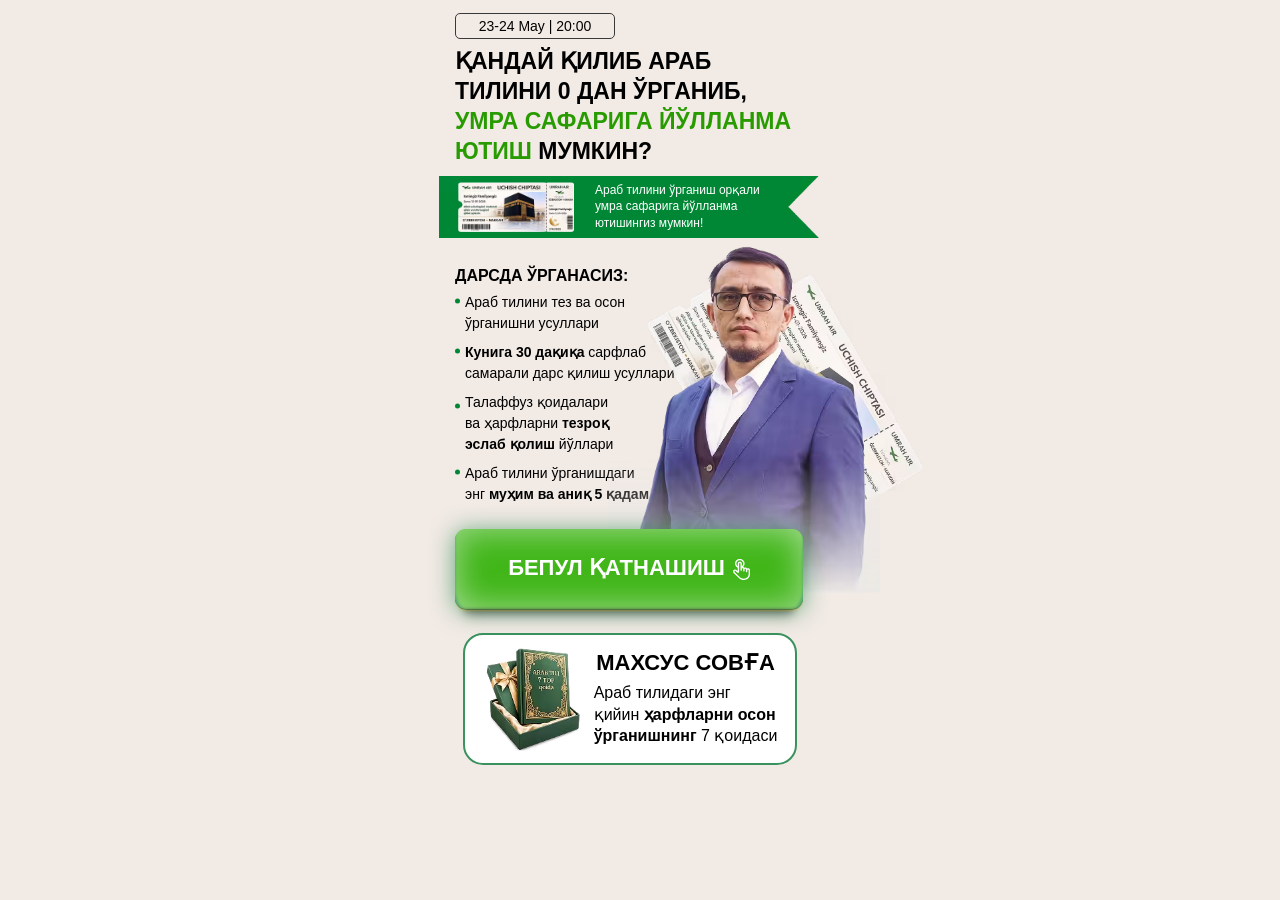
==== a/index.html @ 67188be0 "Update index.html" ====
<!DOCTYPE html>
<html lang="uz">

<head>
    <meta charset="UTF-8">
    <meta name="viewport" content="width=device-width, initial-scale=1.0">
    <title>Arab tili</title>
   <script async src="https://spliturltest.asosit.uz/abtest.js" data-site-id="A-bi5WSchbYVlJ-X" data-api-base="https://spliturltest.asosit.uz"></script>
    <style>
* { margin: 0; padding: 0; box-sizing: border-box } html, body { overflow-x: hidden } body { background-color: #F1EAE5 } .webiner { padding-top: 13px; padding-bottom: 36px; } .webiner__container { max-width: 390px; margin: 0 auto; position: relative; padding: 0 10px; } .webiner__top { border: 1px solid #393939; border-radius: 5px; max-width: 160px; width: 100%; padding: 5px 8px; margin-bottom: 8px; } .webiner__top h2 { font-family: Ubuntu, sans-serif; font-weight: 500; font-size: 14px; line-height: 100%; text-align: center; } .webiner__top p { font-family: Buyan, sans-serif; font-weight: 400; font-size: 12px; line-height: 100%; } .webiner__title { font-family: Ubuntu, sans-serif; font-weight: 700; font-size: clamp(20px, 6.3vw, 23px); line-height: 130%; margin-bottom: 9px; letter-spacing: 1%; text-transform: uppercase; display: block; } .webiner__title span { color: #289B00; } .webiner__box { position: relative; } .webiner__info-title { font-family: Montserrat, sans-serif; font-weight: 700; font-size: 16px; line-height: 100%; text-transform: uppercase; margin-bottom: 8px; } .webiner__nav { display: flex; flex-direction: column; gap: 8px; margin-left: 10px; margin-bottom: 24px; list-style: none; } .webiner__nav li { font-family: Ubuntu, sans-serif; font-weight: 400; font-size: clamp(12px, 3.5vw, 14px); line-height: 150%; position: relative; } .webiner__nav li span { font-weight: 700; } .webiner__nav li::before { content: ""; position: absolute; left: -10px; top: 22%; transform: translateY(-50%); width: 5px; height: 5px; background: #008736; border-radius: 50%; } .gift { display: flex; align-items: center; justify-content: start; gap: 8px; background-image: url(./images/gift-bg.avif); background-repeat: no-repeat; background-size: cover; padding: 6px 6px 6px 6px; background-position: center; margin-bottom: 30px; margin-left: -16px; } .gift img { max-width: clamp(120px, 37vw, 142px); height: 50px; object-fit: contain; flex-shrink: 0; } .gift p { font-family: Ubuntu, sans-serif; font-weight: 400; font-size: clamp(10px, 3.4vw, 12px); line-height: 140%; color: white; } .gradient { background: linear-gradient(180deg, rgba(247, 241, 235, 0) 68.12%, #F7F1EB 100%); max-width: 241px; width: 100%; } .webiner__images { max-width: clamp(219px, 73vw, 317px); width: 100%; height: auto; position: absolute; top: -22px; right: -100px; } .present { max-width: 334px; width: 100%; background-color: white; border: 2px solid #3B925F; display: flex; align-items: center; justify-content: center; gap: 12px; padding-top: 13px; padding-bottom: 12px; border-radius: 20px; margin-left: 8px; } .present img { max-width: 99px; width: 100%; } .present__col h3 { font-family: Ubuntu, sans-serif; font-weight: 700; font-size: clamp(20px, 6vw, 22px); line-height: 100%; text-align: center; text-transform: uppercase; margin-bottom: 8px; } .present__col p { font-family: Ubuntu, sans-serif; font-weight: 300; font-size: clamp(15px, 4.5vw, 16px); line-height: 135%; } .present__col p span { font-weight: 700; } .webiner__btn { font-family: Ubuntu, sans-serif; font-weight: 700; font-size: 22px; text-decoration: none; line-height: 100%; text-align: center; text-transform: uppercase; color: white; text-shadow: 0px 0.74px 0px 0px #00000026; border: none; padding: 28px 0 30px 0; cursor: pointer; text-align: center; max-width: 348px; width: 100%; background-color: #41B619; border-radius: 11px; box-shadow: 7.36px 7.36px 29.45px 0px #FFFFFF4D inset, -7.36px -7.36px 29.45px 0px #FFFFFF4D inset, 0px 0.74px 0px 0px #01763080, 0px 2px 0px 0px #D2AA1B33, 0px 3px 0px 0px #D2AA1B1A, 0px 10.31px 1.99px -10.31px #000000E5, 0px 13.25px 6.55px -9.57px #00000040, 0px 19.14px 11.71px -11.78px #00000040, 0px -21.35px 2.72px -20.62px #00000080 inset, -20.62px -11.05px 2.72px -20.62px #017630 inset, 20.62px -11.05px 2.72px -20.62px #017630 inset, 0px 2px 22.9px 0px #01763099; /* box-shadow: 0px 10.31px 1.99px -10.31px #000000E5, 0px 13.25px 6.55px -9.57px #00000040, 0px 19.14px 11.71px -11.78px #00000040, 0px -21.35px 2.72px -20.62px #00000080 inset, -20.62px -11.05px 2.72px -20.62px #017630 inset, 20.62px -11.05px 2.72px -20.62px #017630 inset, 0px 2px 22.9px 0px #01763099; */ display: flex; position: relative; letter-spacing: 4%; margin-bottom: 24px; z-index: 14; display: flex; align-items: center; justify-content: center; gap: 8px; } .webiner__btn svg { margin-bottom: -3px; } @media (max-width:400px) { .webiner__images { right: -80px; } } @media (max-width:340px) { .webiner__images { right: -90px; max-width: 235px; } .gift { padding: 5px 5px 5px 5px; margin-left: -10px; } .present { margin-left: 0; } }
    </style>

    <link rel="stylesheet" href="./css/modal.css" media="print" onload="this.media='all'">
    <noscript>
        <link rel="stylesheet" href="./css/modal.css">
    </noscript>
</head>

<body>
    <main>
        <section class="webiner">
            <div class="webiner__container">
                <div class="webiner__top">
                    <h2>23-24 May | 20:00</h2>
                </div>

                <h3 class="webiner__title">
                    Қандай қилиб араб <br>
                    тилини 0 дан ўрганиб, <br>
                    <span>Умра сафарига йўлланма <br>
                        ютиш</span> мумкин?
                </h3>

                <div class="gift">
                    <img src="./images/gift.avif" loading="lazy" decoding="async" width="142" height="61" alt="gift">
                    <p>Араб тилини ўрганиш орқали <br> умра сафарига йўлланма <br> ютишингиз мумкин!</p>
                </div>

                <div class="webiner__box">
                    <div class="webiner__info">
                        <h3 class="webiner__info-title">дарсда ўрганасиз:</h3>

                        <ul class="webiner__nav">
                            <li>Араб тилини тез ва осон <br> ўрганишни усуллари</li>
                            <li><b>Кунига 30 дақиқа</b> сарфлаб <br> самарали дарс қилиш усуллари</li>
                            <li>Талаффуз қоидалари <br> ва ҳарфларни <b>тезроқ <br> эслаб қолиш</b> йўллари</li>
                            <li>Араб тилини ўрганишдаги <br> энг <b>муҳим ва аниқ 5 қадам</b></li>
                        </ul>

                    </div>

                    <img class="webiner__images" src="./images/speaker.avif" loading="lazy" decoding="async" width="317"
                        height="347" alt="speaker">
                    <div class="gradient"></div>
                </div>

                <a class="webiner__btn registerBtn" href="https://t.me/+oo2p79aknj1hMDgy">
                    бепул қатнашиш
                    <svg width="17" height="21" viewBox="0 0 17 21" fill="none" xmlns="http://www.w3.org/2000/svg">
                        <path
                            d="M14.96 9.1875C15.2433 9.1875 15.509 9.23877 15.7569 9.34131C16.0048 9.44385 16.2208 9.58398 16.405 9.76172C16.5892 9.93945 16.7344 10.1479 16.8406 10.3872C16.9469 10.6265 17 10.8828 17 11.1562V15.0938C17 15.9072 16.8406 16.6729 16.5219 17.3906C16.2031 18.1084 15.764 18.7339 15.2044 19.2671C14.6448 19.8003 13.9967 20.2207 13.26 20.5283C12.5233 20.8359 11.73 20.9932 10.88 21C9.86 21 8.91083 20.812 8.0325 20.436C7.15417 20.0601 6.35375 19.5269 5.63125 18.8364L0.61625 13.9966C0.417917 13.8052 0.265625 13.583 0.159375 13.3301C0.053125 13.0771 0 12.8174 0 12.5508C0 12.2637 0.0566667 11.9971 0.17 11.751C0.283333 11.5049 0.435625 11.2861 0.626875 11.0947C0.818125 10.9033 1.04125 10.7598 1.29625 10.6641C1.55125 10.5684 1.8275 10.5137 2.125 10.5C2.70583 10.5 3.20521 10.7017 3.62313 11.105L4.76 12.1919V8.74658C4.34208 8.55518 3.96667 8.31592 3.63375 8.02881C3.30083 7.7417 3.0175 7.41699 2.78375 7.05469C2.55 6.69238 2.36583 6.30273 2.23125 5.88574C2.09667 5.46875 2.03292 5.03809 2.04 4.59375C2.04 3.95801 2.16396 3.36328 2.41188 2.80957C2.65979 2.25586 2.99979 1.76709 3.43187 1.34326C3.86396 0.919434 4.36688 0.591309 4.94063 0.358887C5.51438 0.126465 6.13417 0.00683594 6.8 0C7.45875 0 8.075 0.119629 8.64875 0.358887C9.2225 0.598145 9.72896 0.92627 10.1681 1.34326C10.6073 1.76025 10.9473 2.24561 11.1881 2.79932C11.429 3.35303 11.5529 3.95117 11.56 4.59375C11.56 5.22949 11.429 5.83789 11.1669 6.41895C10.9048 7 10.5329 7.50928 10.0513 7.94678C10.2992 8.0083 10.5223 8.11084 10.7206 8.25439C10.919 8.39795 11.0925 8.57568 11.2413 8.7876C11.56 8.6167 11.8929 8.53125 12.24 8.53125C12.5942 8.53125 12.9235 8.60986 13.2281 8.76709C13.5327 8.92432 13.7771 9.1499 13.9613 9.44385C14.28 9.27295 14.6129 9.1875 14.96 9.1875ZM3.4 4.59375C3.4 5.10645 3.52042 5.59521 3.76125 6.06006C4.00208 6.5249 4.335 6.91113 4.76 7.21875V4.59375C4.76 4.32031 4.81313 4.06396 4.91937 3.82471C5.02563 3.58545 5.17083 3.37695 5.355 3.19922C5.53917 3.02148 5.75521 2.88135 6.00313 2.77881C6.25104 2.67627 6.51667 2.625 6.8 2.625C7.08333 2.625 7.34896 2.67627 7.59688 2.77881C7.84479 2.88135 8.06083 3.02148 8.245 3.19922C8.42917 3.37695 8.57438 3.58545 8.68062 3.82471C8.78687 4.06396 8.84 4.32031 8.84 4.59375V7.21875C9.265 6.91113 9.59792 6.5249 9.83875 6.06006C10.0796 5.59521 10.2 5.10645 10.2 4.59375C10.2 4.14258 10.1115 3.71875 9.93437 3.32227C9.75729 2.92578 9.51292 2.58057 9.20125 2.28662C8.88958 1.99268 8.52833 1.75684 8.1175 1.5791C7.70667 1.40137 7.2675 1.3125 6.8 1.3125C6.3325 1.3125 5.89333 1.39795 5.4825 1.56885C5.07167 1.73975 4.71042 1.97559 4.39875 2.27637C4.08708 2.57715 3.84271 2.92578 3.66563 3.32227C3.48854 3.71875 3.4 4.14258 3.4 4.59375ZM15.64 11.1562C15.64 10.9785 15.5727 10.8247 15.4381 10.6948C15.3035 10.5649 15.1442 10.5 14.96 10.5C14.7192 10.5 14.5527 10.5649 14.4606 10.6948C14.3685 10.8247 14.3119 10.9854 14.2906 11.1768C14.2694 11.3682 14.2658 11.5801 14.28 11.8125C14.2942 12.0449 14.2942 12.2534 14.28 12.438C14.2658 12.6226 14.2092 12.7866 14.11 12.9302C14.0108 13.0737 13.8408 13.1387 13.6 13.125C13.3379 13.125 13.1608 13.0464 13.0688 12.8892C12.9767 12.7319 12.92 12.5269 12.8988 12.2739C12.8775 12.021 12.8846 11.7578 12.92 11.4844C12.9554 11.2109 12.9625 10.9478 12.9412 10.6948C12.92 10.4419 12.8669 10.2402 12.7819 10.0898C12.6969 9.93945 12.5162 9.85742 12.24 9.84375C11.9992 9.84375 11.8327 9.90869 11.7406 10.0386C11.6485 10.1685 11.5919 10.3291 11.5706 10.5205C11.5494 10.7119 11.5458 10.9238 11.56 11.1562C11.5742 11.3887 11.5742 11.5972 11.56 11.7817C11.5458 11.9663 11.4892 12.1304 11.39 12.2739C11.2908 12.4175 11.1208 12.4824 10.88 12.4688C10.6179 12.4688 10.4408 12.3901 10.3488 12.2329C10.2567 12.0757 10.2 11.8706 10.1788 11.6177C10.1575 11.3647 10.1646 11.1016 10.2 10.8281C10.2354 10.5547 10.2425 10.2915 10.2213 10.0386C10.2 9.78564 10.1469 9.58398 10.0619 9.43359C9.97688 9.2832 9.79625 9.20117 9.52 9.1875C9.27917 9.1875 9.11271 9.25244 9.02063 9.38232C8.92854 9.51221 8.87187 9.67285 8.85063 9.86426C8.82938 10.0557 8.82583 10.2676 8.84 10.5C8.85417 10.7324 8.85417 10.9409 8.84 11.1255C8.82583 11.3101 8.76917 11.4741 8.67 11.6177C8.57083 11.7612 8.40083 11.8262 8.16 11.8125C7.97583 11.8125 7.81646 11.7476 7.68188 11.6177C7.54729 11.4878 7.48 11.334 7.48 11.1562V4.59375C7.48 4.41602 7.41271 4.26221 7.27813 4.13232C7.14354 4.00244 6.98417 3.9375 6.8 3.9375C6.61583 3.9375 6.45646 4.00244 6.32188 4.13232C6.18729 4.26221 6.12 4.41602 6.12 4.59375V12.6636C6.12 12.8208 6.09167 12.9644 6.035 13.0942C5.97833 13.2241 5.89687 13.3438 5.79063 13.4531C5.68438 13.5625 5.56042 13.6411 5.41875 13.689C5.27708 13.7368 5.12833 13.7676 4.9725 13.7812C4.81667 13.7812 4.66792 13.7539 4.52625 13.6992C4.38458 13.6445 4.25354 13.5625 4.13312 13.4531L2.65625 12.0278C2.5075 11.8843 2.33042 11.8125 2.125 11.8125C1.91958 11.8125 1.7425 11.8843 1.59375 12.0278C1.445 12.1714 1.36708 12.3457 1.36 12.5508C1.36 12.749 1.43438 12.9199 1.58312 13.0635L6.59812 17.9136C7.19313 18.4878 7.84479 18.9253 8.55313 19.2261C9.26146 19.5269 10.0371 19.6807 10.88 19.6875C11.5387 19.6875 12.155 19.5679 12.7288 19.3286C13.3025 19.0894 13.8054 18.7612 14.2375 18.3442C14.6696 17.9272 15.0096 17.4419 15.2575 16.8882C15.5054 16.3345 15.6329 15.7363 15.64 15.0938V11.1562Z"
                            fill="white" />
                    </svg>
                </a>

                <div class="present">
                    <img src="./images/gifts.avif" loading="lazy" decoding="async" width="99" height="103" alt="gifts">
                    <div class="present__col">
                        <h3>махсус совға</h3>
                        <p>Араб тилидаги энг <br> қийин <span>ҳарфларни осон <br> ўрганишнинг</span> 7 қоидаси</p>
                    </div>
                </div>
                
            </div>
        </section>
    </main>

    <script defer>
        document.addEventListener("DOMContentLoaded", (() => { document.querySelectorAll(".registerBtn").forEach((e => { e.addEventListener("click", (() => { "function" == typeof fbq && fbq("track", "CompleteRegistration") })) })) }));
    </script>

   <!-- Meta Pixel Code -->
<script defer>
    !function(f,b,e,v,n,t,s)
    {if(f.fbq)return;n=f.fbq=function(){n.callMethod?
    n.callMethod.apply(n,arguments):n.queue.push(arguments)};
    if(!f._fbq)f._fbq=n;n.push=n;n.loaded=!0;n.version='2.0';
    n.queue=[];t=b.createElement(e);t.async=!0;
    t.src=v;s=b.getElementsByTagName(e)[0];
    s.parentNode.insertBefore(t,s)}(window, document,'script',
    'https://connect.facebook.net/en_US/fbevents.js');
    fbq('init', '26550109041292967');
    fbq('track', 'PageView');
    </script>
    <noscript><img height="1" width="1" style="display:none"
    src="https://www.facebook.com/tr?id=26550109041292967&ev=PageView&noscript=1"
    /></noscript>
    <!-- End Meta Pixel Code -->
</body>

</html>
---- a/css/modal.css ----
@font-face { font-family: "Bison"; src: url("../font/Bison-Bold\(PersonalUse\).ttf") format("woff2"); font-weight: 700; font-display: swap } @font-face { font-family: "Bison"; src: url("../font/Bison\ Bold\ 300.woff2") format("woff2"); font-weight: 300; font-display: swap }
---- a/css/modal.css ----
@font-face { font-family: "Bison"; src: url("../font/Bison-Bold\(PersonalUse\).ttf") format("woff2"); font-weight: 700; font-display: swap } @font-face { font-family: "Bison"; src: url("../font/Bison\ Bold\ 300.woff2") format("woff2"); font-weight: 300; font-display: swap }
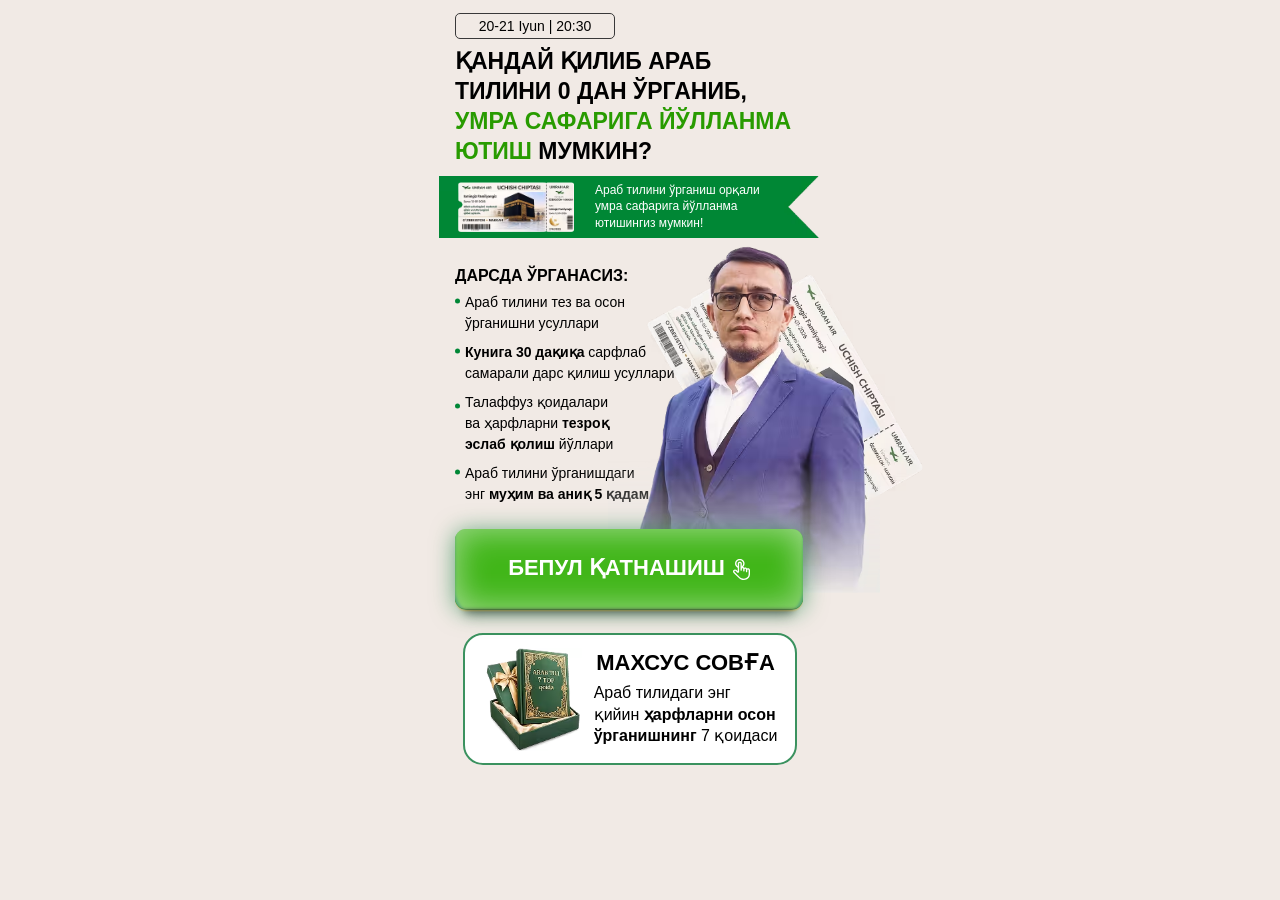
==== commit be21e31e: "Update index.html" ====
--- a/a/index.html
+++ b/a/index.html
@@ -5,7 +5,7 @@
     <meta charset="UTF-8">
     <meta name="viewport" content="width=device-width, initial-scale=1.0">
     <title>Arab tili</title>
-   <script async src="https://spliturltest.asosit.uz/abtest.js" data-site-id="A-bi5WSchbYVlJ-X" data-api-base="https://spliturltest.asosit.uz"></script>
+ <script async src="https://spliturltest.asosit.uz/abtest.js" data-site-id="A-bi5WSchbYVlJ-X" data-api-base="https://spliturltest.asosit.uz"></script>
     <style>
 * { margin: 0; padding: 0; box-sizing: border-box } html, body { overflow-x: hidden } body { background-color: #F1EAE5 } .webiner { padding-top: 13px; padding-bottom: 36px; } .webiner__container { max-width: 390px; margin: 0 auto; position: relative; padding: 0 10px; } .webiner__top { border: 1px solid #393939; border-radius: 5px; max-width: 160px; width: 100%; padding: 5px 8px; margin-bottom: 8px; } .webiner__top h2 { font-family: Ubuntu, sans-serif; font-weight: 500; font-size: 14px; line-height: 100%; text-align: center; } .webiner__top p { font-family: Buyan, sans-serif; font-weight: 400; font-size: 12px; line-height: 100%; } .webiner__title { font-family: Ubuntu, sans-serif; font-weight: 700; font-size: clamp(20px, 6.3vw, 23px); line-height: 130%; margin-bottom: 9px; letter-spacing: 1%; text-transform: uppercase; display: block; } .webiner__title span { color: #289B00; } .webiner__box { position: relative; } .webiner__info-title { font-family: Montserrat, sans-serif; font-weight: 700; font-size: 16px; line-height: 100%; text-transform: uppercase; margin-bottom: 8px; } .webiner__nav { display: flex; flex-direction: column; gap: 8px; margin-left: 10px; margin-bottom: 24px; list-style: none; } .webiner__nav li { font-family: Ubuntu, sans-serif; font-weight: 400; font-size: clamp(12px, 3.5vw, 14px); line-height: 150%; position: relative; } .webiner__nav li span { font-weight: 700; } .webiner__nav li::before { content: ""; position: absolute; left: -10px; top: 22%; transform: translateY(-50%); width: 5px; height: 5px; background: #008736; border-radius: 50%; } .gift { display: flex; align-items: center; justify-content: start; gap: 8px; background-image: url(./images/gift-bg.avif); background-repeat: no-repeat; background-size: cover; padding: 6px 6px 6px 6px; background-position: center; margin-bottom: 30px; margin-left: -16px; } .gift img { max-width: clamp(120px, 37vw, 142px); height: 50px; object-fit: contain; flex-shrink: 0; } .gift p { font-family: Ubuntu, sans-serif; font-weight: 400; font-size: clamp(10px, 3.4vw, 12px); line-height: 140%; color: white; } .gradient { background: linear-gradient(180deg, rgba(247, 241, 235, 0) 68.12%, #F7F1EB 100%); max-width: 241px; width: 100%; } .webiner__images { max-width: clamp(219px, 73vw, 317px); width: 100%; height: auto; position: absolute; top: -22px; right: -100px; } .present { max-width: 334px; width: 100%; background-color: white; border: 2px solid #3B925F; display: flex; align-items: center; justify-content: center; gap: 12px; padding-top: 13px; padding-bottom: 12px; border-radius: 20px; margin-left: 8px; } .present img { max-width: 99px; width: 100%; } .present__col h3 { font-family: Ubuntu, sans-serif; font-weight: 700; font-size: clamp(20px, 6vw, 22px); line-height: 100%; text-align: center; text-transform: uppercase; margin-bottom: 8px; } .present__col p { font-family: Ubuntu, sans-serif; font-weight: 300; font-size: clamp(15px, 4.5vw, 16px); line-height: 135%; } .present__col p span { font-weight: 700; } .webiner__btn { font-family: Ubuntu, sans-serif; font-weight: 700; font-size: 22px; text-decoration: none; line-height: 100%; text-align: center; text-transform: uppercase; color: white; text-shadow: 0px 0.74px 0px 0px #00000026; border: none; padding: 28px 0 30px 0; cursor: pointer; text-align: center; max-width: 348px; width: 100%; background-color: #41B619; border-radius: 11px; box-shadow: 7.36px 7.36px 29.45px 0px #FFFFFF4D inset, -7.36px -7.36px 29.45px 0px #FFFFFF4D inset, 0px 0.74px 0px 0px #01763080, 0px 2px 0px 0px #D2AA1B33, 0px 3px 0px 0px #D2AA1B1A, 0px 10.31px 1.99px -10.31px #000000E5, 0px 13.25px 6.55px -9.57px #00000040, 0px 19.14px 11.71px -11.78px #00000040, 0px -21.35px 2.72px -20.62px #00000080 inset, -20.62px -11.05px 2.72px -20.62px #017630 inset, 20.62px -11.05px 2.72px -20.62px #017630 inset, 0px 2px 22.9px 0px #01763099; /* box-shadow: 0px 10.31px 1.99px -10.31px #000000E5, 0px 13.25px 6.55px -9.57px #00000040, 0px 19.14px 11.71px -11.78px #00000040, 0px -21.35px 2.72px -20.62px #00000080 inset, -20.62px -11.05px 2.72px -20.62px #017630 inset, 20.62px -11.05px 2.72px -20.62px #017630 inset, 0px 2px 22.9px 0px #01763099; */ display: flex; position: relative; letter-spacing: 4%; margin-bottom: 24px; z-index: 14; display: flex; align-items: center; justify-content: center; gap: 8px; } .webiner__btn svg { margin-bottom: -3px; } @media (max-width:400px) { .webiner__images { right: -80px; } } @media (max-width:340px) { .webiner__images { right: -90px; max-width: 235px; } .gift { padding: 5px 5px 5px 5px; margin-left: -10px; } .present { margin-left: 0; } }
     </style>
@@ -21,7 +21,7 @@
         <section class="webiner">
             <div class="webiner__container">
                 <div class="webiner__top">
-                    <h2>23-24 May | 20:00</h2>
+                    <h2>20-21 Iyun | 20:30</h2>
                 </div>
 
                 <h3 class="webiner__title">
@@ -54,7 +54,7 @@
                     <div class="gradient"></div>
                 </div>
 
-                <a class="webiner__btn registerBtn" href="https://t.me/+oo2p79aknj1hMDgy">
+                <a class="webiner__btn registerBtn" href="https://t.me/+-_odknHX_tRmMmEy">
                     бепул қатнашиш
                     <svg width="17" height="21" viewBox="0 0 17 21" fill="none" xmlns="http://www.w3.org/2000/svg">
                         <path
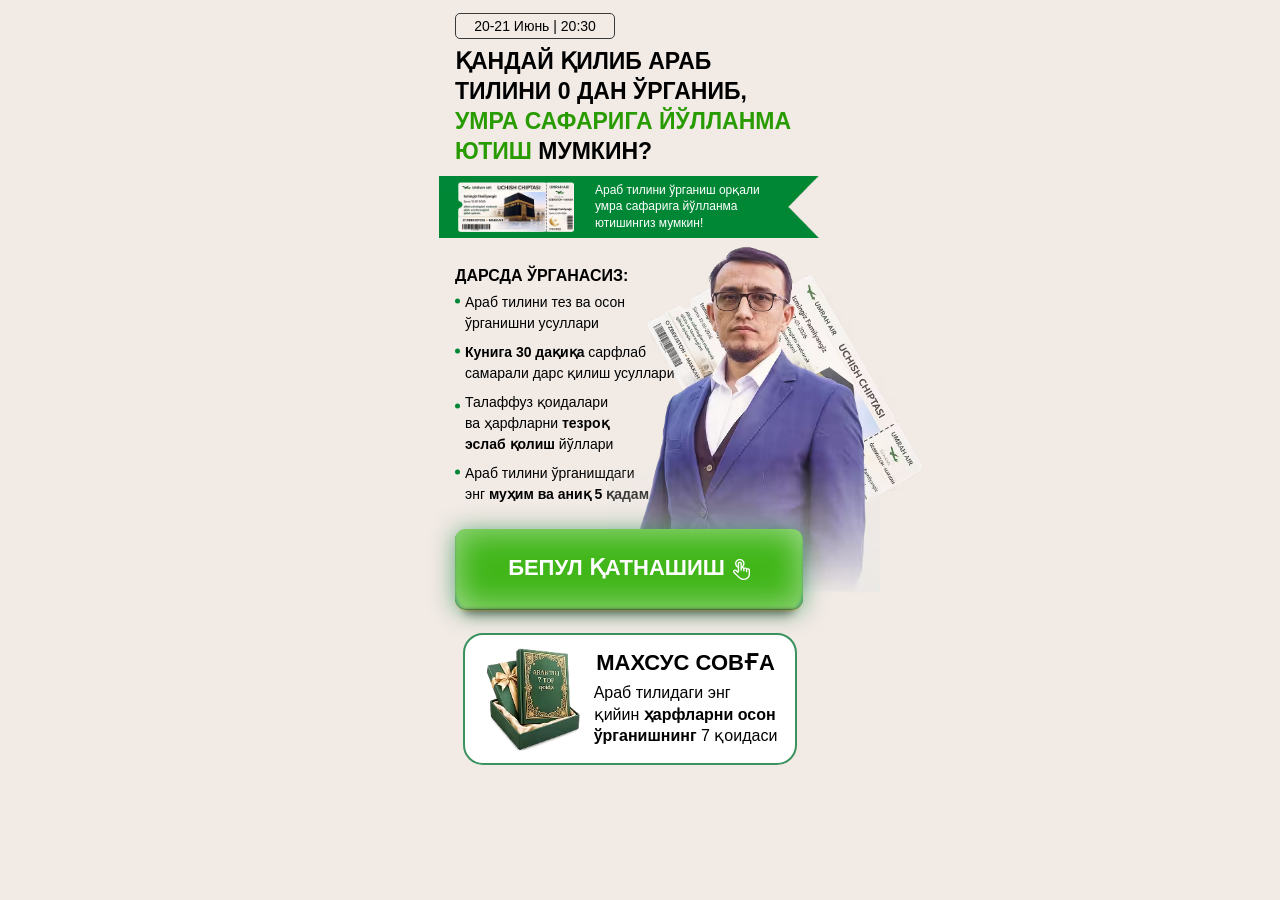
==== commit 22ae0a1a: "Update index.html" ====
--- a/a/index.html
+++ b/a/index.html
@@ -21,7 +21,7 @@
         <section class="webiner">
             <div class="webiner__container">
                 <div class="webiner__top">
-                    <h2>20-21 Iyun | 20:30</h2>
+                    <h2>20-21 Июнь | 20:30</h2>
                 </div>
 
                 <h3 class="webiner__title">
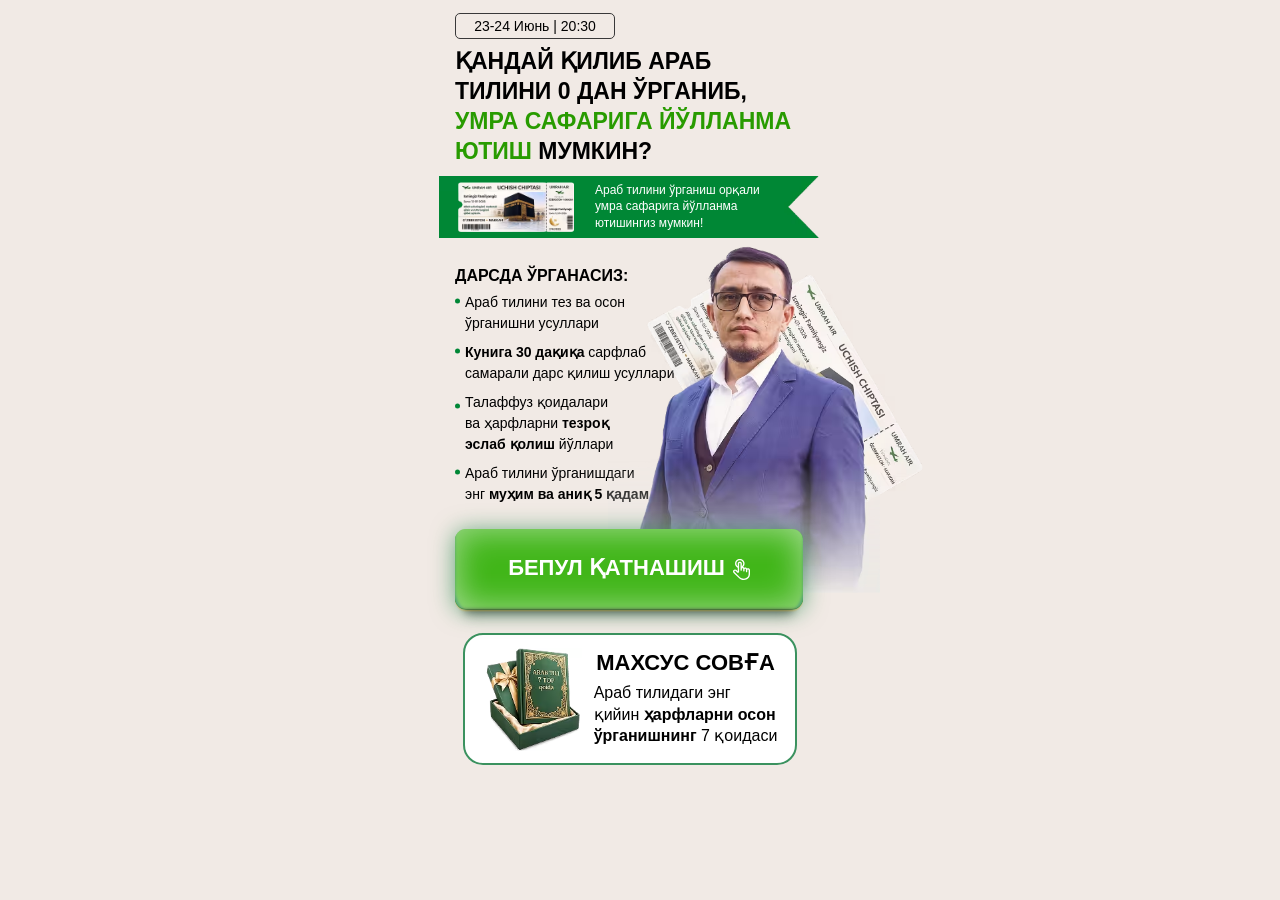
==== commit 62a21e06: "Update index.html" ====
--- a/a/index.html
+++ b/a/index.html
@@ -21,7 +21,7 @@
         <section class="webiner">
             <div class="webiner__container">
                 <div class="webiner__top">
-                    <h2>20-21 Июнь | 20:30</h2>
+                    <h2>23-24 Июнь | 20:30</h2>
                 </div>
 
                 <h3 class="webiner__title">
